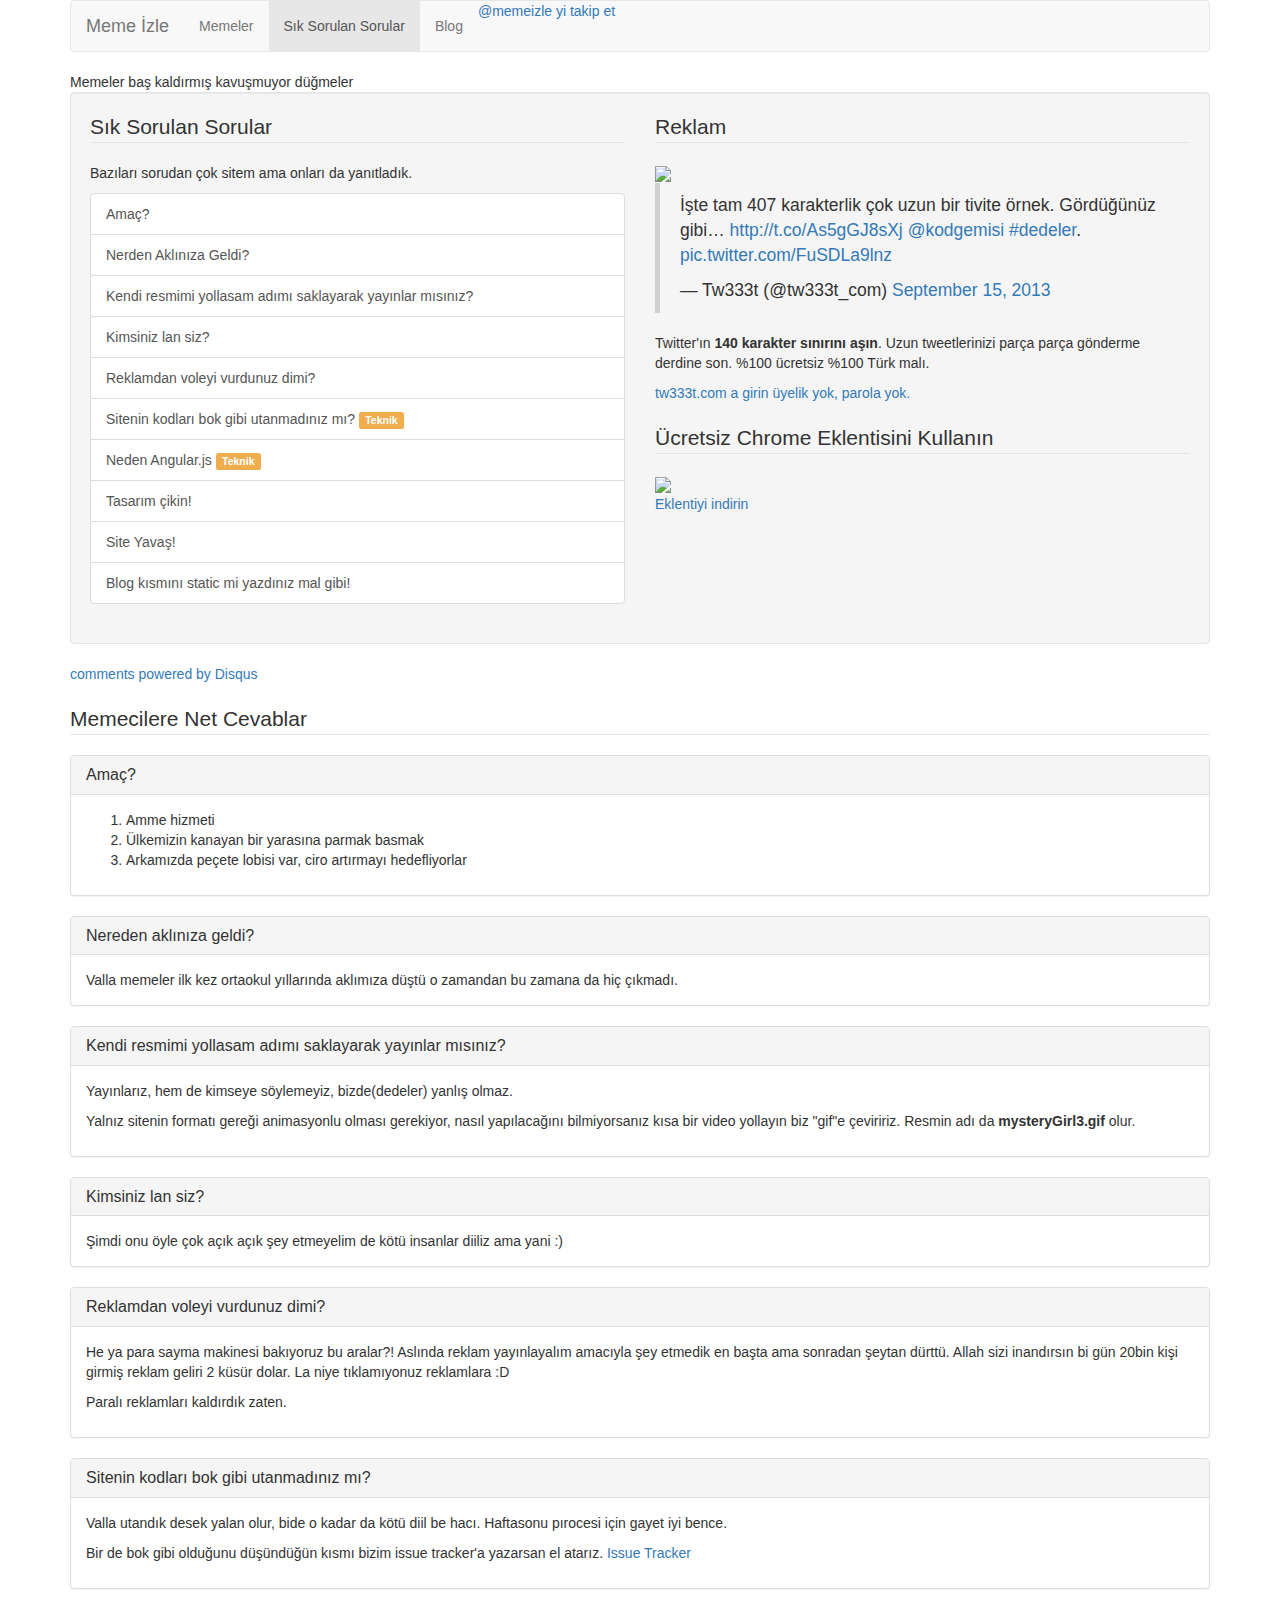
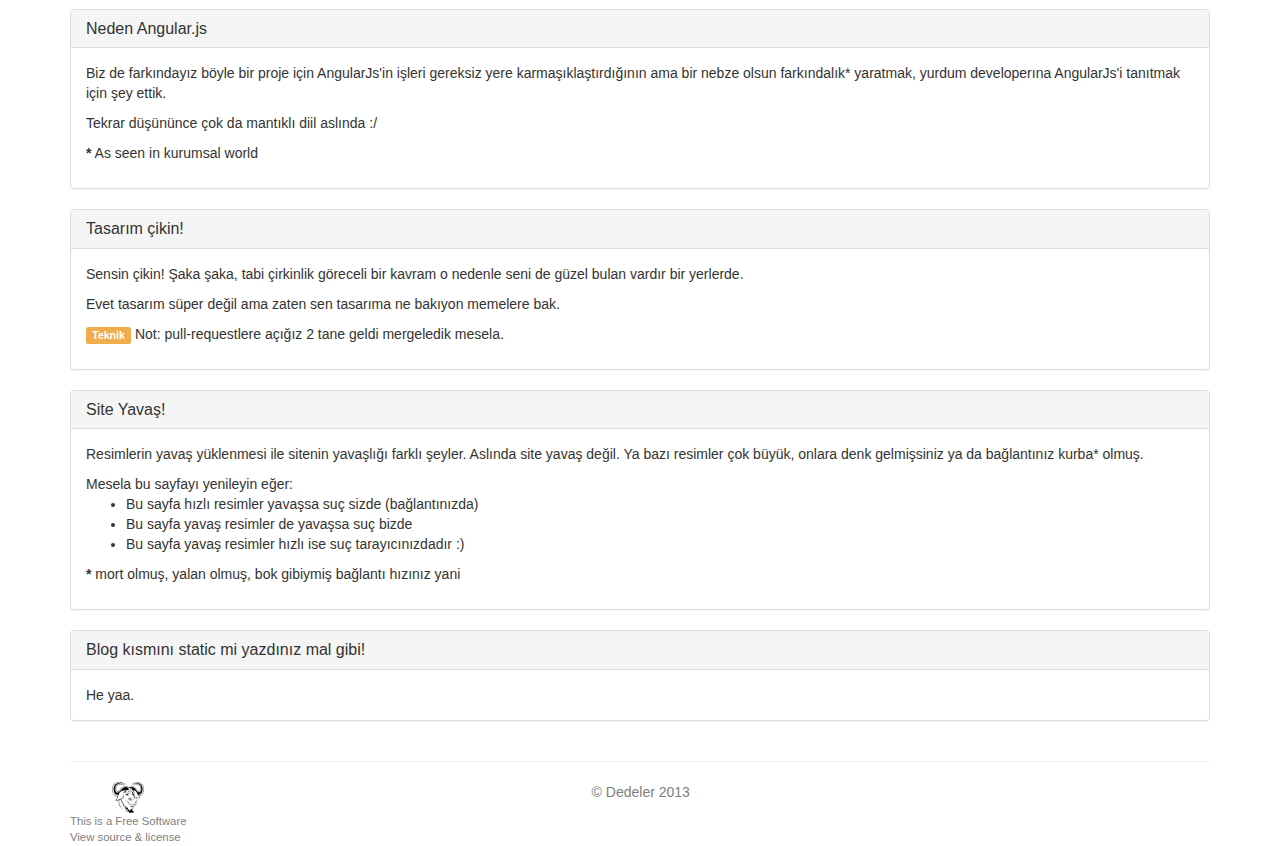
==== sik-sorulan-sorular.html @ 6f7800f1 "add alexa id" ====
<!DOCTYPE html>
<html lang="en" ng-app="meme">
<head>
  <meta charset="utf-8">
  <meta http-equiv="X-UA-Compatible" content="IE=edge">
  <meta name="viewport" content="width=device-width, initial-scale=1.0">
  <meta name="description" content="meme izle, sallanan, hoplayan, zıplayan, baş kaldıran memeler">
  <meta name="author" content="Dedeler">
  <meta name="alexaVerifyID" content="_W-PKo0WvoGLWBqid-MjHAufuIE" />
  <link rel="shortcut icon" href="favicon.ico">

  <title>Meme İzle | Sık Sorulan Sorular</title>

  <link rel="stylesheet" href="http://netdna.bootstrapcdn.com/bootstrap/3.0.2/css/bootstrap.min.css">
  <link rel="stylesheet" media="(max-width: 800px)" href="mobile.css" />
  <link href="meme.css" rel="stylesheet">
  <style type="text/css">
  #answersContainer{
    margin-top: 20px;
  }
  </style>

  <!-- HTML5 shim and Respond.js IE8 support of HTML5 elements and media queries -->
<!--[if lt IE 9]>
<script src="https://oss.maxcdn.com/libs/html5shiv/3.7.0/html5shiv.js"></script>
<script src="https://oss.maxcdn.com/libs/respond.js/1.3.0/respond.min.js"></script>
<![endif]-->
</head>

<body>
  <div class="container">
    <span ng-view></span>
    <div id="cover"></div>

    <!-- Navbar -->
    <nav class="navbar navbar-default" role="navigation">
      <!-- Brand and toggle get grouped for better mobile display -->
      <div class="navbar-header">
        <button type="button" class="navbar-toggle" data-toggle="collapse" data-target="#bs-example-navbar-collapse-1">
          <span class="sr-only">Menüyü aç kapa</span>
          <span class="icon-bar"></span>
          <span class="icon-bar"></span>
          <span class="icon-bar"></span>
        </button>
        <a class="navbar-brand" href="/">Meme İzle</a>
      </div>

      <!-- Collect the nav links, forms, and other content for toggling -->
      <div class="collapse navbar-collapse" id="bs-example-navbar-collapse-1">
        <ul class="nav navbar-nav">
          <li><a href="/">Memeler</a></li>
          <li class="active"><a href="/sik-sorulan-sorular.html">Sık Sorulan Sorular</a></li>
          <li><a href="/blog">Blog</a></li>
          <li>
            <div class="follow-btn">
              <a href="https://twitter.com/memeizle" class="twitter-follow-button" data-show-count="false" data-size="large" data-lang="tr">@memeizle yi takip et</a>
            </div>
          </li>
        </ul>
      </div><!-- /.navbar-collapse -->
    </nav>
    <!-- End of Navbar -->

<span class="slogan">Memeler baş kaldırmış kavuşmuyor düğmeler</span>

<div class="well">
  <div class="row">
    <div class="col-sm-6">

      <legend>Sık Sorulan Sorular</legend>

      <p>Bazıları sorudan çok sitem ama onları da yanıtladık.</p>

      <div class="list-group">
        <a href="#amac" class="list-group-item">Amaç?</a>
        <a href="#nereden-akliniza-geldi" class="list-group-item">Nerden Aklınıza Geldi?</a>
        <a href="#kendimi-yollasam" class="list-group-item">Kendi resmimi yollasam adımı saklayarak yayınlar mısınız?</a>
        <a href="#kimsiniz" class="list-group-item">Kimsiniz lan siz?</a>
        <a href="#reklam" class="list-group-item">Reklamdan voleyi vurdunuz dimi?</a>
        <a href="#kod-kalitesi" class="list-group-item">Sitenin kodları bok gibi utanmadınız mı? <span class="label label-warning">Teknik</span></a>
        <a href="#angularjs" class="list-group-item">Neden Angular.js <span class="label label-warning">Teknik</span></a>
        <a href="#tasarim" class="list-group-item">Tasarım çikin!</a>
        <a href="#yavas" class="list-group-item">Site Yavaş!</a>
        <a href="#blog" class="list-group-item">Blog kısmını static mi yazdınız mal gibi!</a>
      </div>

    </div>

    <div class="col-sm-6">
      <legend>Reklam</legend>
      <a href="http://tw333t.com" target="_blank">
        <img src="/img/tweet-more.jpeg" style="width: 100%;">
      </a>

      <blockquote class="twitter-tweet"><p>İşte tam 407 karakterlik çok uzun bir tivite örnek. Gördüğünüz gibi… <a href="http://t.co/As5gGJ8sXj">http://t.co/As5gGJ8sXj</a> <a href="https://twitter.com/kodgemisi">@kodgemisi</a> <a href="https://twitter.com/search?q=%23dedeler&amp;src=hash">#dedeler</a>. <a href="http://t.co/FuSDLa9lnz">pic.twitter.com/FuSDLa9lnz</a></p>&mdash; Tw333t (@tw333t_com) <a href="https://twitter.com/tw333t_com/statuses/379302051584671744">September 15, 2013</a></blockquote>
      <script async src="//platform.twitter.com/widgets.js" charset="utf-8"></script>
      
      <p>Twitter'ın <strong>140 karakter sınırını aşın</strong>. Uzun tweetlerinizi parça parça gönderme derdine son. %100 ücretsiz %100 Türk malı.</p>
      <a href="http://tw333t.com" target="_blank">tw333t.com a girin üyelik yok, parola yok.</a>
      <br><br>
      <legend>Ücretsiz Chrome Eklentisini Kullanın</legend>
      <a href="https://chrome.google.com/webstore/detail/tweet-more/aaonmjpbabmdokoeknakeagnleegckcn" target="_blank">
        <img src="/img/tweet-more-extension.png">
      </a>
      <br>
      <a href="https://chrome.google.com/webstore/detail/tweet-more/aaonmjpbabmdokoeknakeagnleegckcn" target="_blank">Eklentiyi indirin</a>
    </div>
  </div>

</div>

<div>
  <div id="disqus_thread"></div>
  <script type="text/javascript">
    /* * * CONFIGURATION VARIABLES: EDIT BEFORE PASTING INTO YOUR WEBPAGE * * */
var disqus_shortname = 'memeizle'; // required: replace example with your forum shortname
var disqus_identifier = 'sik-sorulan-sorular';
var disqus_url = 'http://memeizle.com/sik-sorulan-sorular.html';

var disqus_config = function () { 
  this.language = "tr";
};

/* * * DON'T EDIT BELOW THIS LINE * * */
(function() {
  var dsq = document.createElement('script'); dsq.type = 'text/javascript'; dsq.async = true;
  dsq.src = '//' + disqus_shortname + '.disqus.com/embed.js';
  (document.getElementsByTagName('head')[0] || document.getElementsByTagName('body')[0]).appendChild(dsq);
})();
</script>
<noscript>Please enable JavaScript to view the <a href="http://disqus.com/?ref_noscript">comments powered by Disqus.</a></noscript>
<a href="http://disqus.com" class="dsq-brlink">comments powered by <span class="logo-disqus">Disqus</span></a>

</div>

<div id="answersContainer">
  <div class="row">
    <div class="col-sm-12">

    <legend>Memecilere Net Cevablar</legend>

    <a name="amac"></a>
    <div class="panel panel-default">
      <div class="panel-heading">
        <h3 class="panel-title">Amaç?</h3>
      </div>
      <div class="panel-body">
        <ol>
          <li>Amme hizmeti</li>
          <li>Ülkemizin kanayan bir yarasına parmak basmak</li>
          <li>Arkamızda peçete lobisi var, ciro artırmayı hedefliyorlar</li>
        </ol>
      </div>
    </div>

    <a name="nereden-akliniza-geldi"></a>
    <div class="panel panel-default">
      <div class="panel-heading">
        <h3 class="panel-title">Nereden aklınıza geldi?</h3>
      </div>
      <div class="panel-body">
        Valla memeler ilk kez ortaokul yıllarında aklımıza düştü o zamandan bu zamana da hiç çıkmadı.
      </div>
    </div>

    <a name="kendimi-yollasam"></a>
    <div class="panel panel-default">
      <div class="panel-heading">
        <h3 class="panel-title">Kendi resmimi yollasam adımı saklayarak yayınlar mısınız?</h3>
      </div>
      <div class="panel-body">
        <p>Yayınlarız, hem de kimseye söylemeyiz, bizde(dedeler) yanlış olmaz.</p>

        <p>Yalnız sitenin formatı gereği animasyonlu olması gerekiyor, nasıl yapılacağını bilmiyorsanız kısa bir video yollayın biz "gif"e çeviririz. Resmin adı da <strong>mysteryGirl3.gif</strong> olur.</p>
      </div>
    </div>

    <a name="kimsiniz"></a>
    <div class="panel panel-default">
      <div class="panel-heading">
        <h3 class="panel-title">Kimsiniz lan siz?</h3>
      </div>
      <div class="panel-body">
        Şimdi onu öyle çok açık açık şey etmeyelim de kötü insanlar diiliz ama yani :)
      </div>
    </div>

    <a name="reklam"></a>
    <div class="panel panel-default">
      <div class="panel-heading">
        <h3 class="panel-title">Reklamdan voleyi vurdunuz dimi?</h3>
      </div>
      <div class="panel-body">
        <p>He ya para sayma makinesi bakıyoruz bu aralar?! Aslında reklam yayınlayalım amacıyla şey etmedik en başta ama sonradan şeytan dürttü. Allah sizi inandırsın bi gün 20bin kişi girmiş reklam geliri 2 küsür dolar. La niye tıklamıyonuz reklamlara :D</p>

        <p>Paralı reklamları kaldırdık zaten.</p>
      </div>
    </div>

    <a name="kod-kalitesi"></a>
    <div class="panel panel-default">
      <div class="panel-heading">
        <h3 class="panel-title">Sitenin kodları bok gibi utanmadınız mı?</h3>
      </div>
      <div class="panel-body">
        <p>Valla utandık desek yalan olur, bide o kadar da kötü diil be hacı. Haftasonu pırocesi için gayet iyi bence.</p>

        <p>Bir de bok gibi olduğunu düşündüğün kısmı bizim issue tracker'a yazarsan el atarız. <a href="https://github.com/dedeler/memeizle/issues" target="_blank">Issue Tracker</a></p>
      </div>
    </div>

    <a name="angularjs"></a>
    <div class="panel panel-default">
      <div class="panel-heading">
        <h3 class="panel-title">Neden Angular.js</h3>
      </div>
      <div class="panel-body">
        <p>Biz de farkındayız böyle bir proje için AngularJs'in işleri gereksiz yere karmaşıklaştırdığının ama bir nebze olsun farkındalık* yaratmak, yurdum developerına AngularJs'i tanıtmak için şey ettik.</p>

        <p>Tekrar düşününce çok da mantıklı diil aslında :/</p>

        <p><strong>*</strong> As seen in kurumsal world</p>
      </div>
    </div>

    <a name="tasarim"></a>
    <div class="panel panel-default">
      <div class="panel-heading">
        <h3 class="panel-title">Tasarım çikin!</h3>
      </div>
      <div class="panel-body">
        <p>Sensin çikin! Şaka şaka, tabi çirkinlik göreceli bir kavram o nedenle seni de güzel bulan vardır bir yerlerde.</p>
        <p>Evet tasarım süper değil ama zaten sen tasarıma ne bakıyon memelere bak.</p>
        <p><span class="label label-warning">Teknik</span> Not: pull-requestlere açığız 2 tane geldi mergeledik mesela.</p>
      </div>
    </div>

    <a name="yavas"></a>
    <div class="panel panel-default">
      <div class="panel-heading">
        <h3 class="panel-title">Site Yavaş!</h3>
      </div>
      <div class="panel-body">
        <p>Resimlerin yavaş yüklenmesi ile sitenin yavaşlığı farklı şeyler. Aslında site yavaş değil. Ya bazı resimler çok büyük, onlara denk gelmişsiniz ya da bağlantınız kurba* olmuş.</p>

        Mesela bu sayfayı yenileyin eğer: 
        <ul>
          <li>Bu sayfa hızlı resimler yavaşsa suç sizde (bağlantınızda)</li>
          <li>Bu sayfa yavaş resimler de yavaşsa suç bizde</li>
          <li>Bu sayfa yavaş resimler hızlı ise suç tarayıcınızdadır :)</li>
        </ul>

        <p><strong>*</strong> mort olmuş, yalan olmuş, bok gibiymiş bağlantı hızınız yani</p>
      </div>
    </div>

    <a name="blog"></a>
    <div class="panel panel-default">
      <div class="panel-heading">
        <h3 class="panel-title">Blog kısmını static mi yazdınız mal gibi!</h3>
      </div>
      <div class="panel-body">
        He yaa.
      </div>
    </div>

    </div>
  </div>

</div>

<div id="footer">
  <hr>
  <div class="pull-left">
    <img id="gnu" class="float-left" width="32" src="gnu.png">
    <div class="float-right"> This is a Free Software</div>
    <div class="pull-left"><a target="_blank" href="https://github.com/dedeler/memeizle"> View source &amp; license</a></div>
  </div>
  <a id="dedeler" target="_blank" href="http://dedeler.github.io">© Dedeler 2013</a>
</div>

</div> <!-- /container -->

<script src="http://code.jquery.com/jquery-1.10.1.min.js"></script>
<script src="http://netdna.bootstrapcdn.com/bootstrap/3.0.2/js/bootstrap.min.js"></script>
<script>
  (function(i,s,o,g,r,a,m){i['GoogleAnalyticsObject']=r;i[r]=i[r]||function(){
    (i[r].q=i[r].q||[]).push(arguments)},i[r].l=1*new Date();a=s.createElement(o),
    m=s.getElementsByTagName(o)[0];a.async=1;a.src=g;m.parentNode.insertBefore(a,m)
  })(window,document,'script','//www.google-analytics.com/analytics.js','ga');

  ga('create', 'UA-45596867-1', 'memeizle.com');
  ga('send', 'pageview');

</script>
<script>!function(d,s,id){var js,fjs=d.getElementsByTagName(s)[0];if(!d.getElementById(id)){js=d.createElement(s);js.id=id;js.src="//platform.twitter.com/widgets.js";fjs.parentNode.insertBefore(js,fjs);}}(document,"script","twitter-wjs");</script>
</body>
</html>
---- meme.css ----
#footer{
  text-align: center;
}

#footer, #footer a, #footer a:visited {
  color: gray;
}

#footer div{
  font-size: 0.9em;
}

#dedeler{
  margin-left: -115px;
}

.centered{
  text-align: center;
}

.header{
  padding: 20px 0 15px 0;
}

.inline{
  display: inline;
}

#actionBtn{
  margin-top: 10px;
}

#meme{
  min-height: 400px;
}

#shareForm{
  display: none;
}

.popover.bottom {
  padding-bottom: 10px;
}

#cover{
  background-image: url('cover.jpg');
  z-index: 10;
  width: 100%;
  height: 100%;
  background-color: red;
  position: fixed;
  display: none;
}
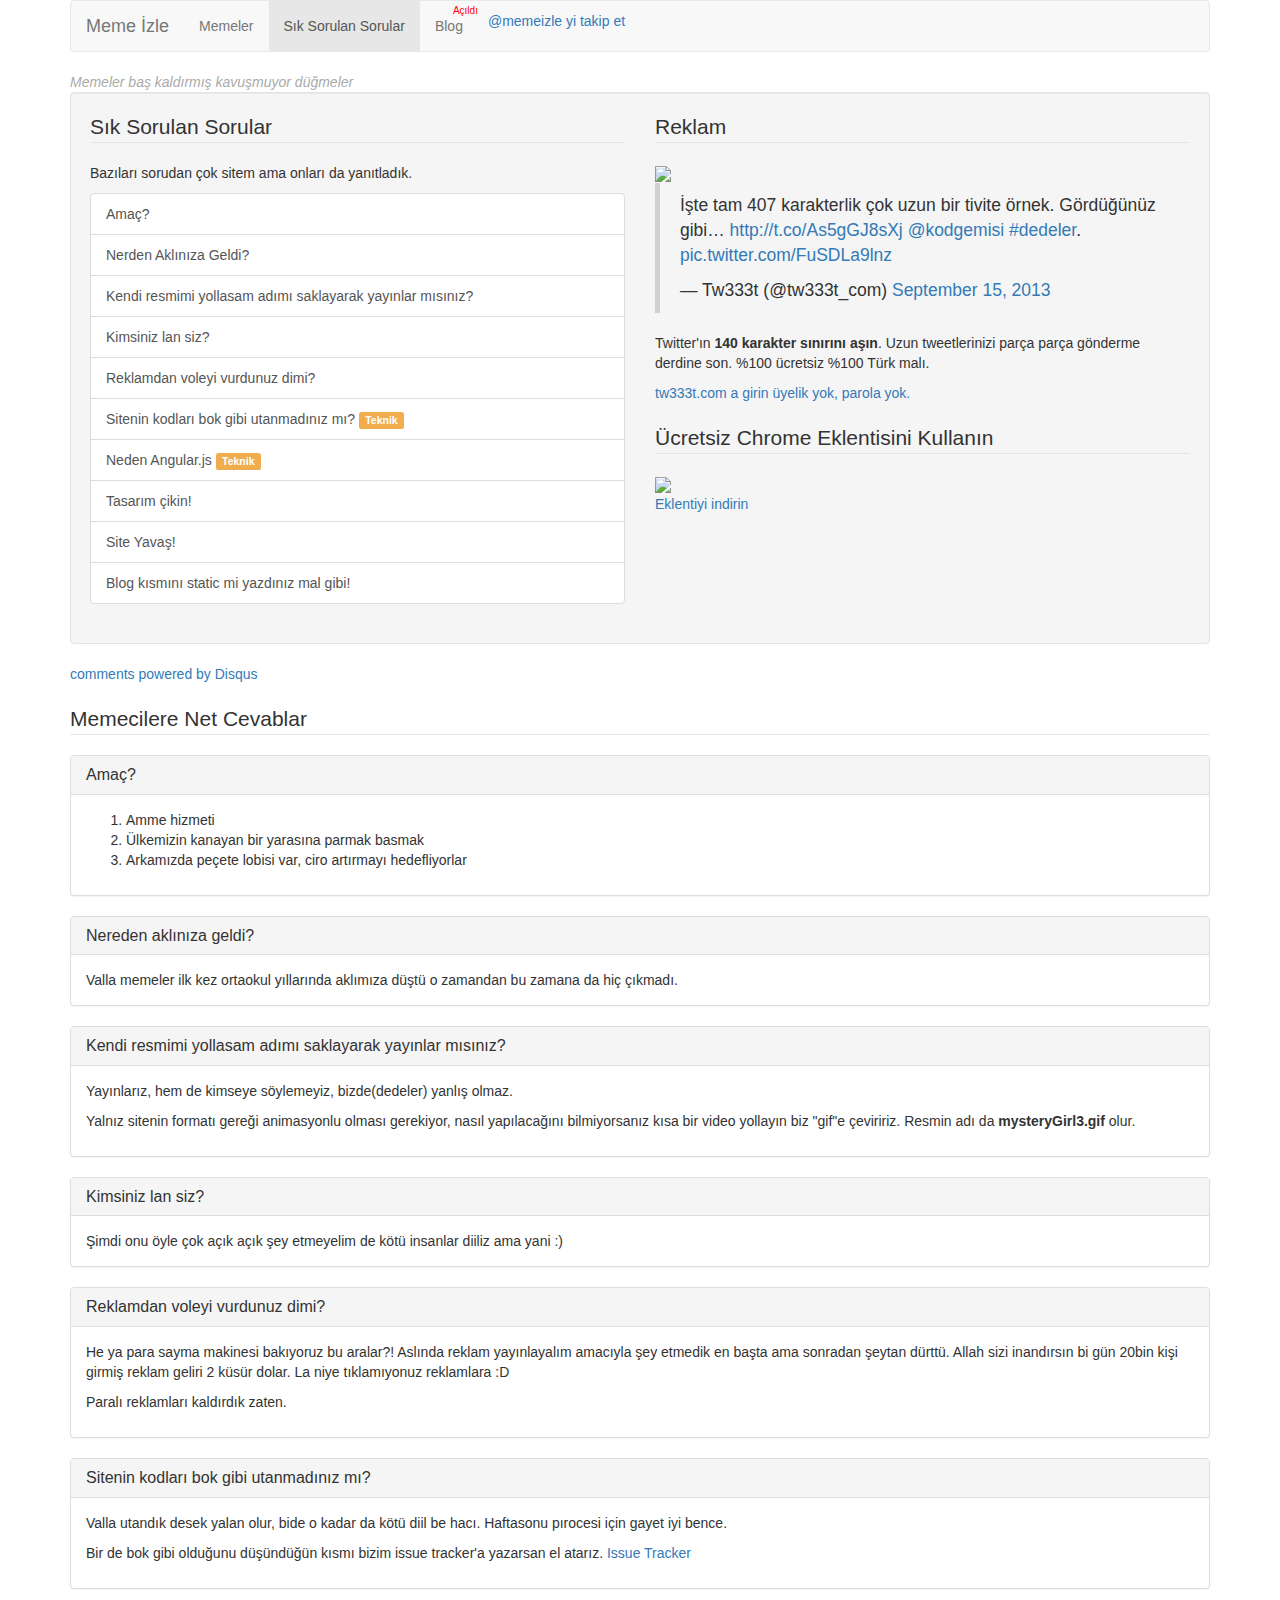
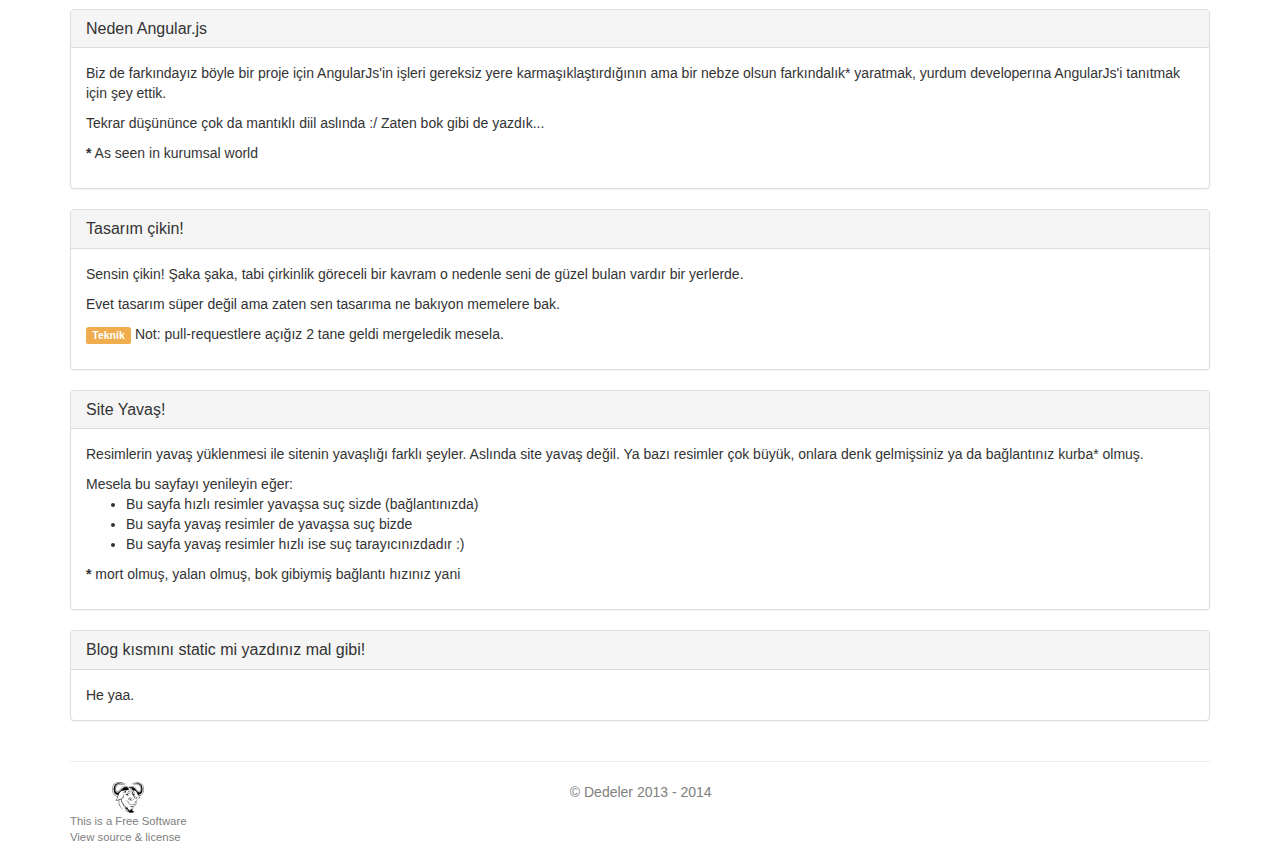
==== commit 8c4e326e: "bunch commit" ====
--- a/sik-sorulan-sorular.html
+++ b/sik-sorulan-sorular.html
@@ -50,7 +50,7 @@
         <ul class="nav navbar-nav">
           <li><a href="/">Memeler</a></li>
           <li class="active"><a href="/sik-sorulan-sorular.html">Sık Sorulan Sorular</a></li>
-          <li><a href="/blog">Blog</a></li>
+          <li><a href="/blog">Blog</a><span class="opened-mark">Açıldı</span></li>
           <li>
             <div class="follow-btn">
               <a href="https://twitter.com/memeizle" class="twitter-follow-button" data-show-count="false" data-size="large" data-lang="tr">@memeizle yi takip et</a>
@@ -217,7 +217,7 @@
       <div class="panel-body">
         <p>Biz de farkındayız böyle bir proje için AngularJs'in işleri gereksiz yere karmaşıklaştırdığının ama bir nebze olsun farkındalık* yaratmak, yurdum developerına AngularJs'i tanıtmak için şey ettik.</p>
 
-        <p>Tekrar düşününce çok da mantıklı diil aslında :/</p>
+        <p>Tekrar düşününce çok da mantıklı diil aslında :/ Zaten bok gibi de yazdık...</p>
 
         <p><strong>*</strong> As seen in kurumsal world</p>
       </div>
@@ -276,7 +276,7 @@
     <div class="float-right"> This is a Free Software</div>
     <div class="pull-left"><a target="_blank" href="https://github.com/dedeler/memeizle"> View source &amp; license</a></div>
   </div>
-  <a id="dedeler" target="_blank" href="http://dedeler.github.io">© Dedeler 2013</a>
+  <a id="dedeler" target="_blank" href="http://dedeler.github.io">© Dedeler 2013 - 2014</a>
 </div>
 
 </div> <!-- /container -->
--- a/meme.css
+++ b/meme.css
@@ -50,4 +50,21 @@
   background-color: red;
   position: fixed;
   display: none;
+}
+
+.slogan{
+  font-style: italic;
+  color: #aaa;
+}
+
+.follow-btn {
+  padding: 10px 0 0 10px;
+}
+
+.opened-mark{
+  position: absolute;
+  font-size: 1rem;
+  color: red;
+  top: 3px;
+  right: 0;
 }